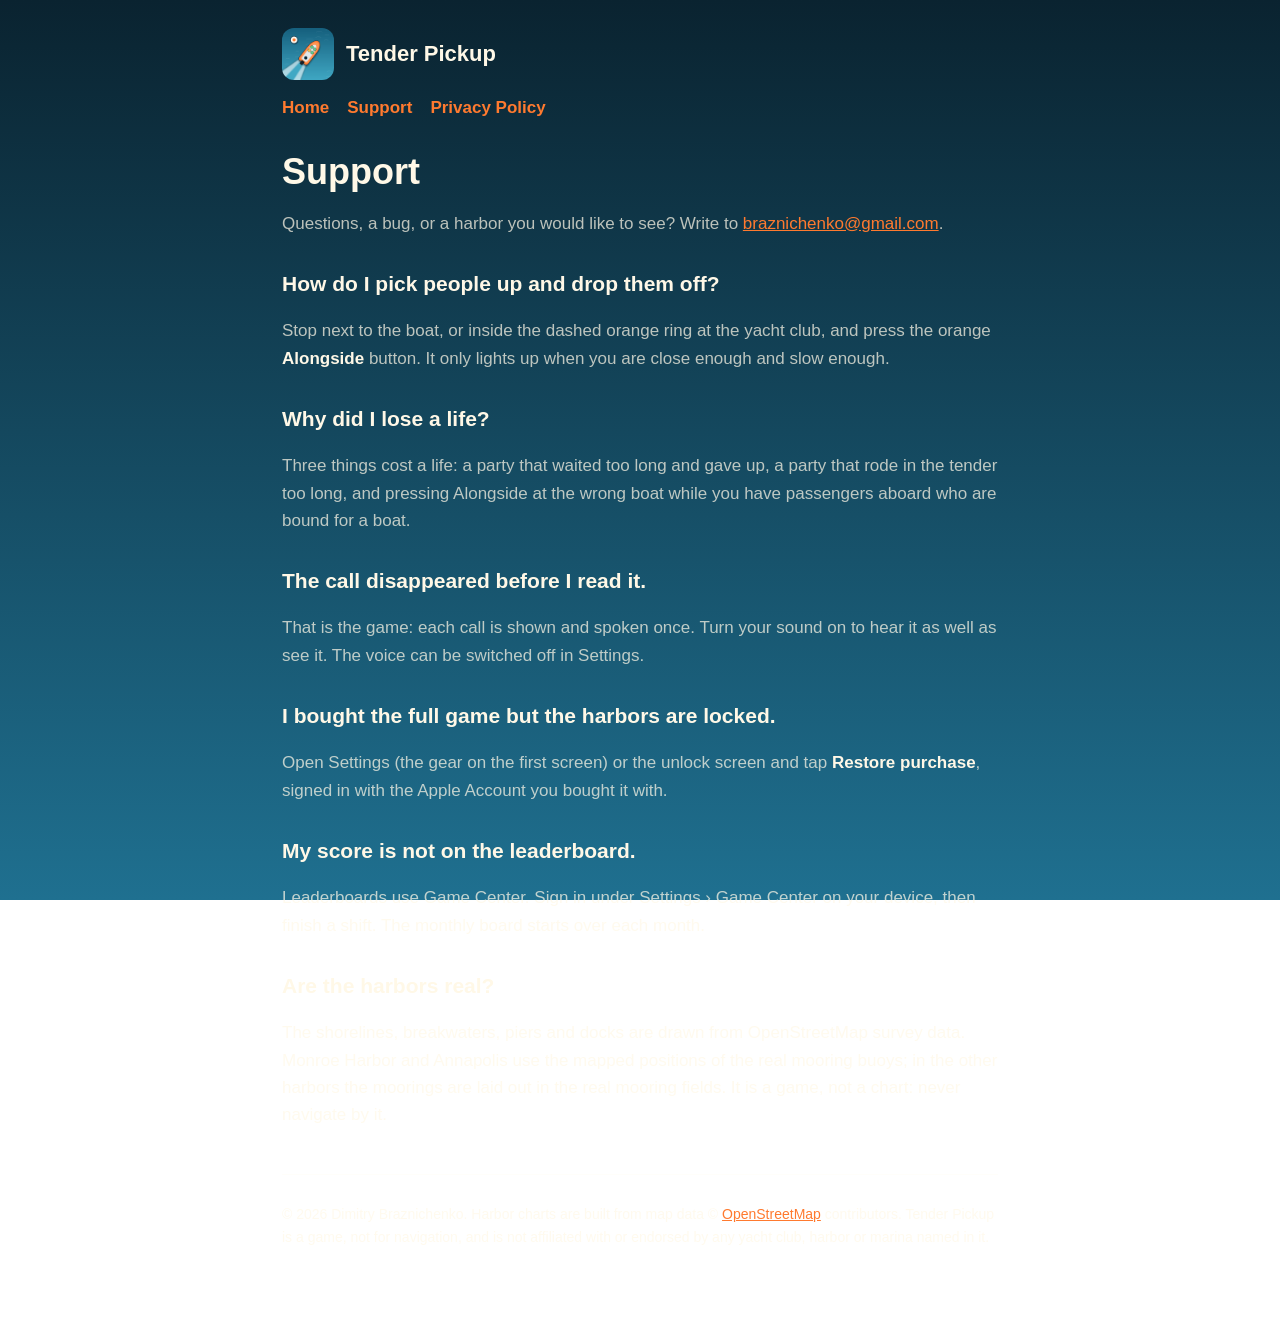
==== support.html @ 7857140d "Support and privacy pages for Tender Pickup Co-Authored-By: Claude Opus 5.5 <noreply@anthropic.com>" ====
<!doctype html>
<html lang="en">
<head>
  <meta charset="utf-8" />
  <meta name="viewport" content="width=device-width, initial-scale=1" />
  <title>Tender Pickup Support</title>
  <link rel="stylesheet" href="styles.css" />
  <link rel="icon" href="icon.png" />
</head>
<body>
  <main>
    <header class="app"><img src="icon.png" alt="" /><a href="index.html">Tender Pickup</a></header>
    <nav><a href="index.html">Home</a><a href="support.html">Support</a><a href="privacy-policy.html">Privacy Policy</a></nav>
    <h1>Support</h1>
    <p>Questions, a bug, or a harbor you would like to see? Write to <a href="mailto:braznichenko@gmail.com?subject=Tender%20Pickup">braznichenko@gmail.com</a>.</p>
    <h2>How do I pick people up and drop them off?</h2>
    <p>Stop next to the boat, or inside the dashed orange ring at the yacht club, and press the orange <strong>Alongside</strong> button. It only lights up when you are close enough and slow enough.</p>
    <h2>Why did I lose a life?</h2>
    <p>Three things cost a life: a party that waited too long and gave up, a party that rode in the tender too long, and pressing Alongside at the wrong boat while you have passengers aboard who are bound for a boat.</p>
    <h2>The call disappeared before I read it.</h2>
    <p>That is the game: each call is shown and spoken once. Turn your sound on to hear it as well as see it. The voice can be switched off in Settings.</p>
    <h2>I bought the full game but the harbors are locked.</h2>
    <p>Open Settings (the gear on the first screen) or the unlock screen and tap <strong>Restore purchase</strong>, signed in with the Apple Account you bought it with.</p>
    <h2>My score is not on the leaderboard.</h2>
    <p>Leaderboards use Game Center. Sign in under Settings &rsaquo; Game Center on your device, then finish a shift. The monthly board starts over each month.</p>
    <h2>Are the harbors real?</h2>
    <p>The shorelines, breakwaters, piers and docks are drawn from OpenStreetMap survey data. Monroe Harbor and Annapolis use the mapped positions of the real mooring buoys; in the other harbors the moorings are laid out in the real mooring fields. It is a game, not a chart: never navigate by it.</p>
    <footer>
      <p>&copy; 2026 Dimitry Braznichenko. Harbor charts are built from map data &copy; <a href="https://www.openstreetmap.org/copyright">OpenStreetMap</a> contributors. Tender Pickup is a game, not for navigation, and is not affiliated with or endorsed by any yacht club, harbor or marina named in it.</p>
    </footer>
  </main>
</body>
</html>
---- styles.css ----
:root { --navy: #0b2a3a; --deep: #0a2330; --water: #1f7090; --ink: #fff8e7; --dim: rgba(255, 248, 231, 0.72); --launch: #ff7a2f; }
* { box-sizing: border-box; }
body { margin: 0; font: 17px/1.6 ui-rounded, "SF Pro Rounded", -apple-system, BlinkMacSystemFont, "Segoe UI", sans-serif; color: var(--ink);
  background: linear-gradient(180deg, var(--deep), var(--water)) fixed; min-height: 100vh; }
main { max-width: 760px; margin: 0 auto; padding: 28px 22px 60px; }
header.app { display: flex; align-items: center; gap: 12px; font-weight: 800; font-size: 22px; }
header.app img { width: 52px; height: 52px; border-radius: 12px; }
a { color: var(--launch); }
header.app a { color: var(--ink); text-decoration: none; }
nav { display: flex; gap: 18px; margin: 14px 0 30px; font-weight: 700; }
nav a { text-decoration: none; }
h1 { font-size: 36px; line-height: 1.15; margin: 0 0 12px; font-weight: 800; }
h2 { font-size: 21px; margin: 30px 0 6px; font-weight: 800; }
p, li { color: var(--dim); }
strong { color: var(--ink); }
.hero { display: grid; grid-template-columns: 1fr 240px; gap: 28px; align-items: center; }
.hero img { width: 100%; border-radius: 28px; border: 3px solid var(--launch); }
footer { margin-top: 46px; font-size: 14px; border-top: 1px solid rgba(255, 248, 231, 0.2); padding-top: 14px; }
@media (max-width: 620px) { .hero { grid-template-columns: 1fr; } .hero img { max-width: 260px; margin: 0 auto; } }
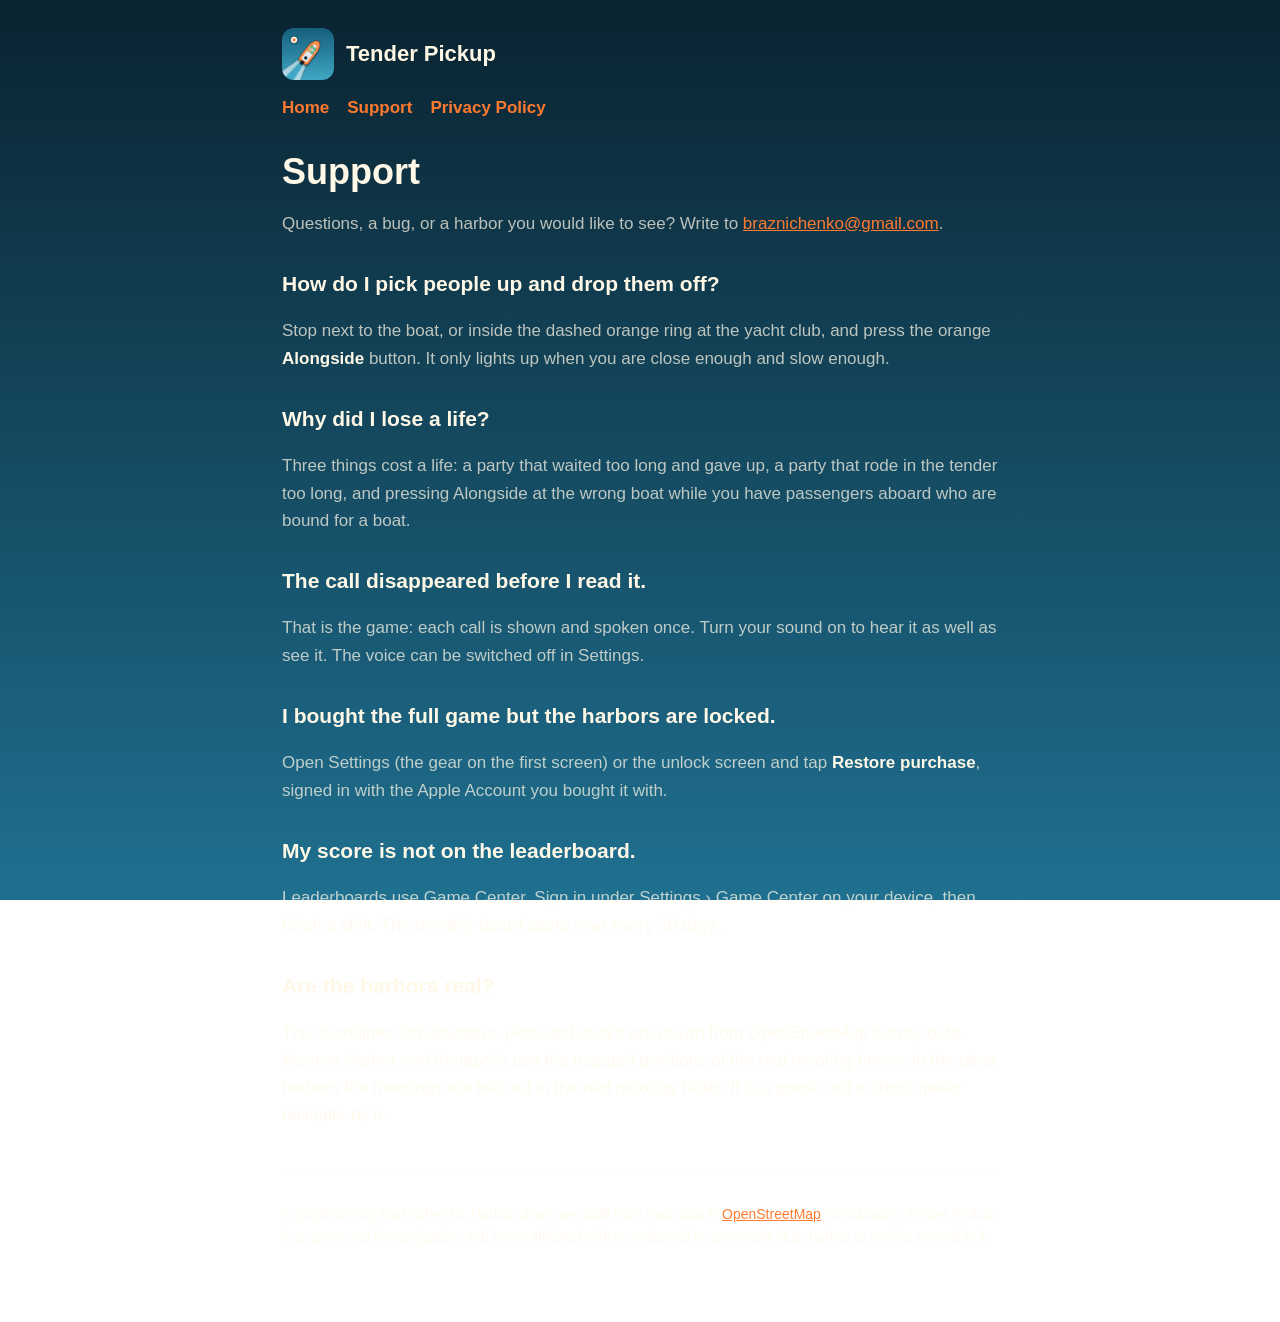
==== commit 97fb7fc6: "Monthly board: 30-day seasons Co-Authored-By: Claude Opus 5.5 <noreply@anthropic.com>" ====
--- a/support.html
+++ b/support.html
@@ -22,7 +22,7 @@
     <h2>I bought the full game but the harbors are locked.</h2>
     <p>Open Settings (the gear on the first screen) or the unlock screen and tap <strong>Restore purchase</strong>, signed in with the Apple Account you bought it with.</p>
     <h2>My score is not on the leaderboard.</h2>
-    <p>Leaderboards use Game Center. Sign in under Settings &rsaquo; Game Center on your device, then finish a shift. The monthly board starts over each month.</p>
+    <p>Leaderboards use Game Center. Sign in under Settings &rsaquo; Game Center on your device, then finish a shift. The monthly board starts over every 30 days.</p>
     <h2>Are the harbors real?</h2>
     <p>The shorelines, breakwaters, piers and docks are drawn from OpenStreetMap survey data. Monroe Harbor and Annapolis use the mapped positions of the real mooring buoys; in the other harbors the moorings are laid out in the real mooring fields. It is a game, not a chart: never navigate by it.</p>
     <footer>
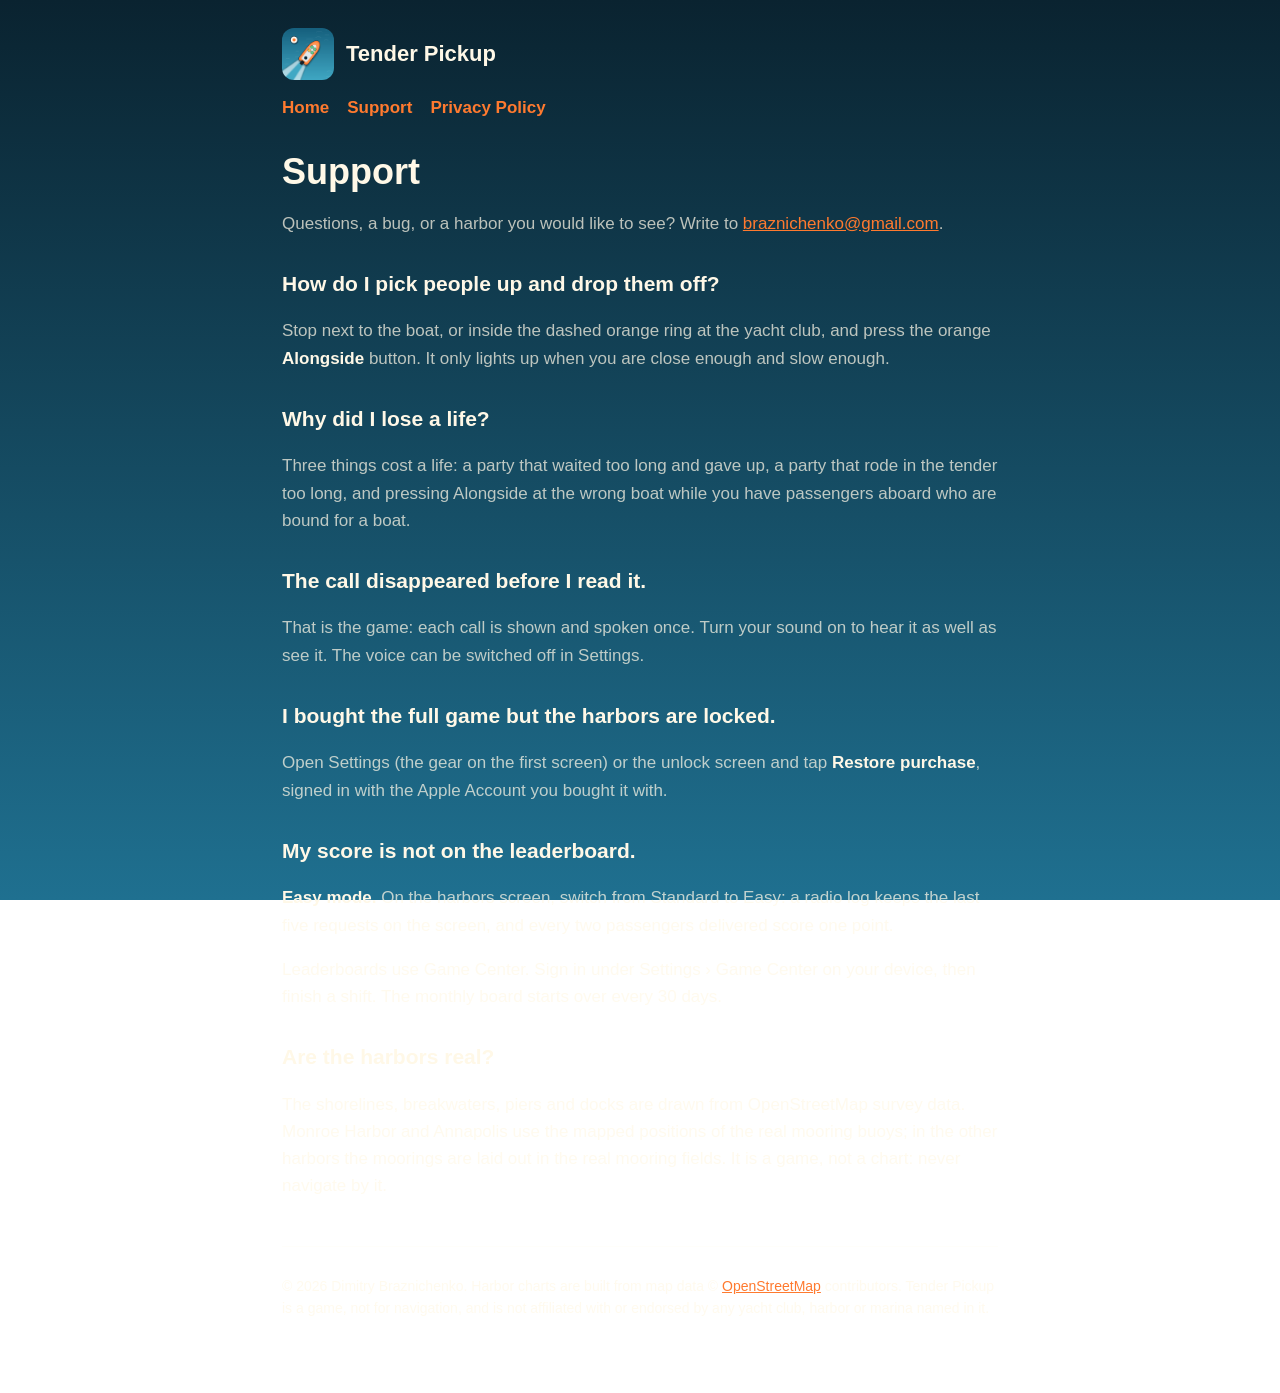
==== commit b5031241: "Support: easy mode Co-Authored-By: Claude Opus 5.5 <noreply@anthropic.com>" ====
--- a/support.html
+++ b/support.html
@@ -22,6 +22,7 @@
     <h2>I bought the full game but the harbors are locked.</h2>
     <p>Open Settings (the gear on the first screen) or the unlock screen and tap <strong>Restore purchase</strong>, signed in with the Apple Account you bought it with.</p>
     <h2>My score is not on the leaderboard.</h2>
+    <p><strong>Easy mode.</strong> On the harbors screen, switch from Standard to Easy: a radio log keeps the last five requests on the screen, and every two passengers delivered score one point.</p>
     <p>Leaderboards use Game Center. Sign in under Settings &rsaquo; Game Center on your device, then finish a shift. The monthly board starts over every 30 days.</p>
     <h2>Are the harbors real?</h2>
     <p>The shorelines, breakwaters, piers and docks are drawn from OpenStreetMap survey data. Monroe Harbor and Annapolis use the mapped positions of the real mooring buoys; in the other harbors the moorings are laid out in the real mooring fields. It is a game, not a chart: never navigate by it.</p>
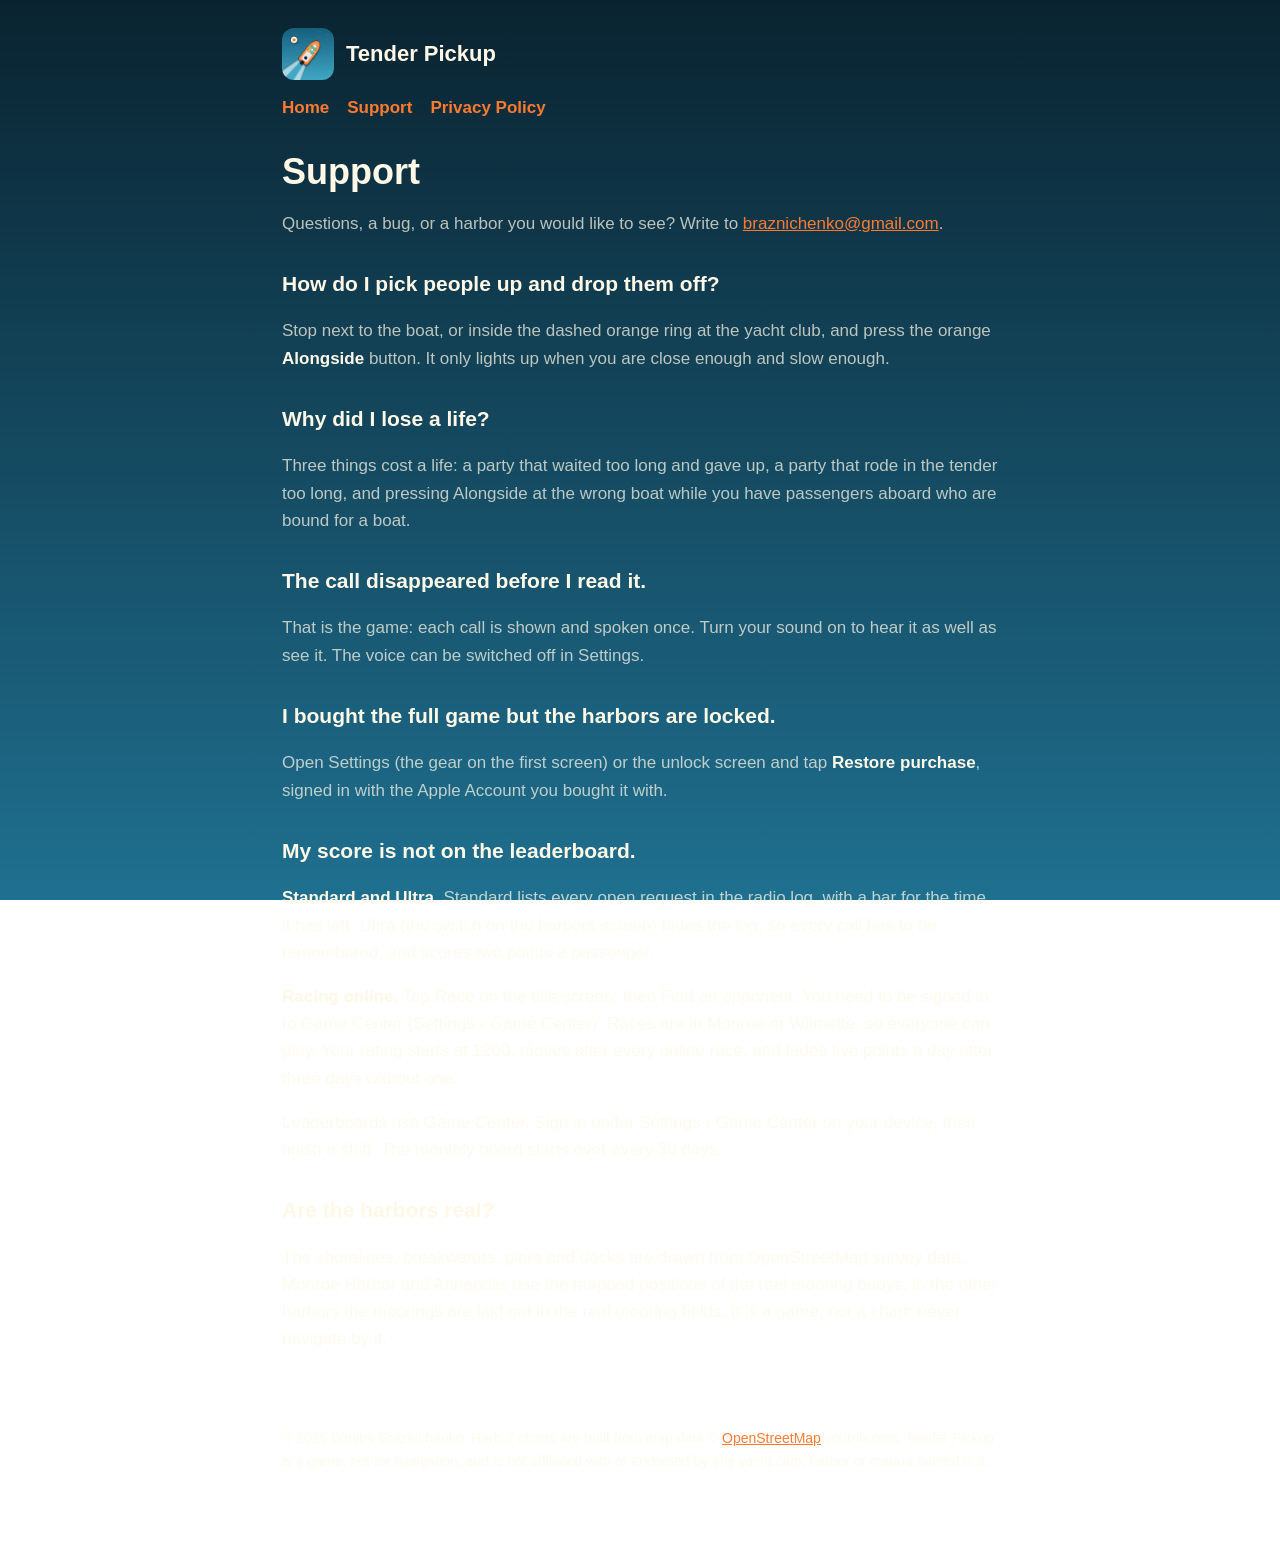
==== commit 2f17c8b1: "Support: Ultra mode and online races Co-Authored-By: Claude Opus 5.5 <noreply@anthropic.com>" ====
--- a/support.html
+++ b/support.html
@@ -22,7 +22,8 @@
     <h2>I bought the full game but the harbors are locked.</h2>
     <p>Open Settings (the gear on the first screen) or the unlock screen and tap <strong>Restore purchase</strong>, signed in with the Apple Account you bought it with.</p>
     <h2>My score is not on the leaderboard.</h2>
-    <p><strong>Easy mode.</strong> On the harbors screen, switch from Standard to Easy: a radio log keeps the last five requests on the screen, and every two passengers delivered score one point.</p>
+    <p><strong>Standard and Ultra.</strong> Standard lists every open request in the radio log, with a bar for the time it has left. Ultra (the switch on the harbors screen) hides the log, so every call has to be remembered, and scores two points a passenger.</p>
+    <p><strong>Racing online.</strong> Tap Race on the title screen, then Find an opponent. You need to be signed in to Game Center (Settings &rsaquo; Game Center). Races are in Monroe or Wilmette, so everyone can play. Your rating starts at 1200, moves after every online race, and fades five points a day after three days without one.</p>
     <p>Leaderboards use Game Center. Sign in under Settings &rsaquo; Game Center on your device, then finish a shift. The monthly board starts over every 30 days.</p>
     <h2>Are the harbors real?</h2>
     <p>The shorelines, breakwaters, piers and docks are drawn from OpenStreetMap survey data. Monroe Harbor and Annapolis use the mapped positions of the real mooring buoys; in the other harbors the moorings are laid out in the real mooring fields. It is a game, not a chart: never navigate by it.</p>
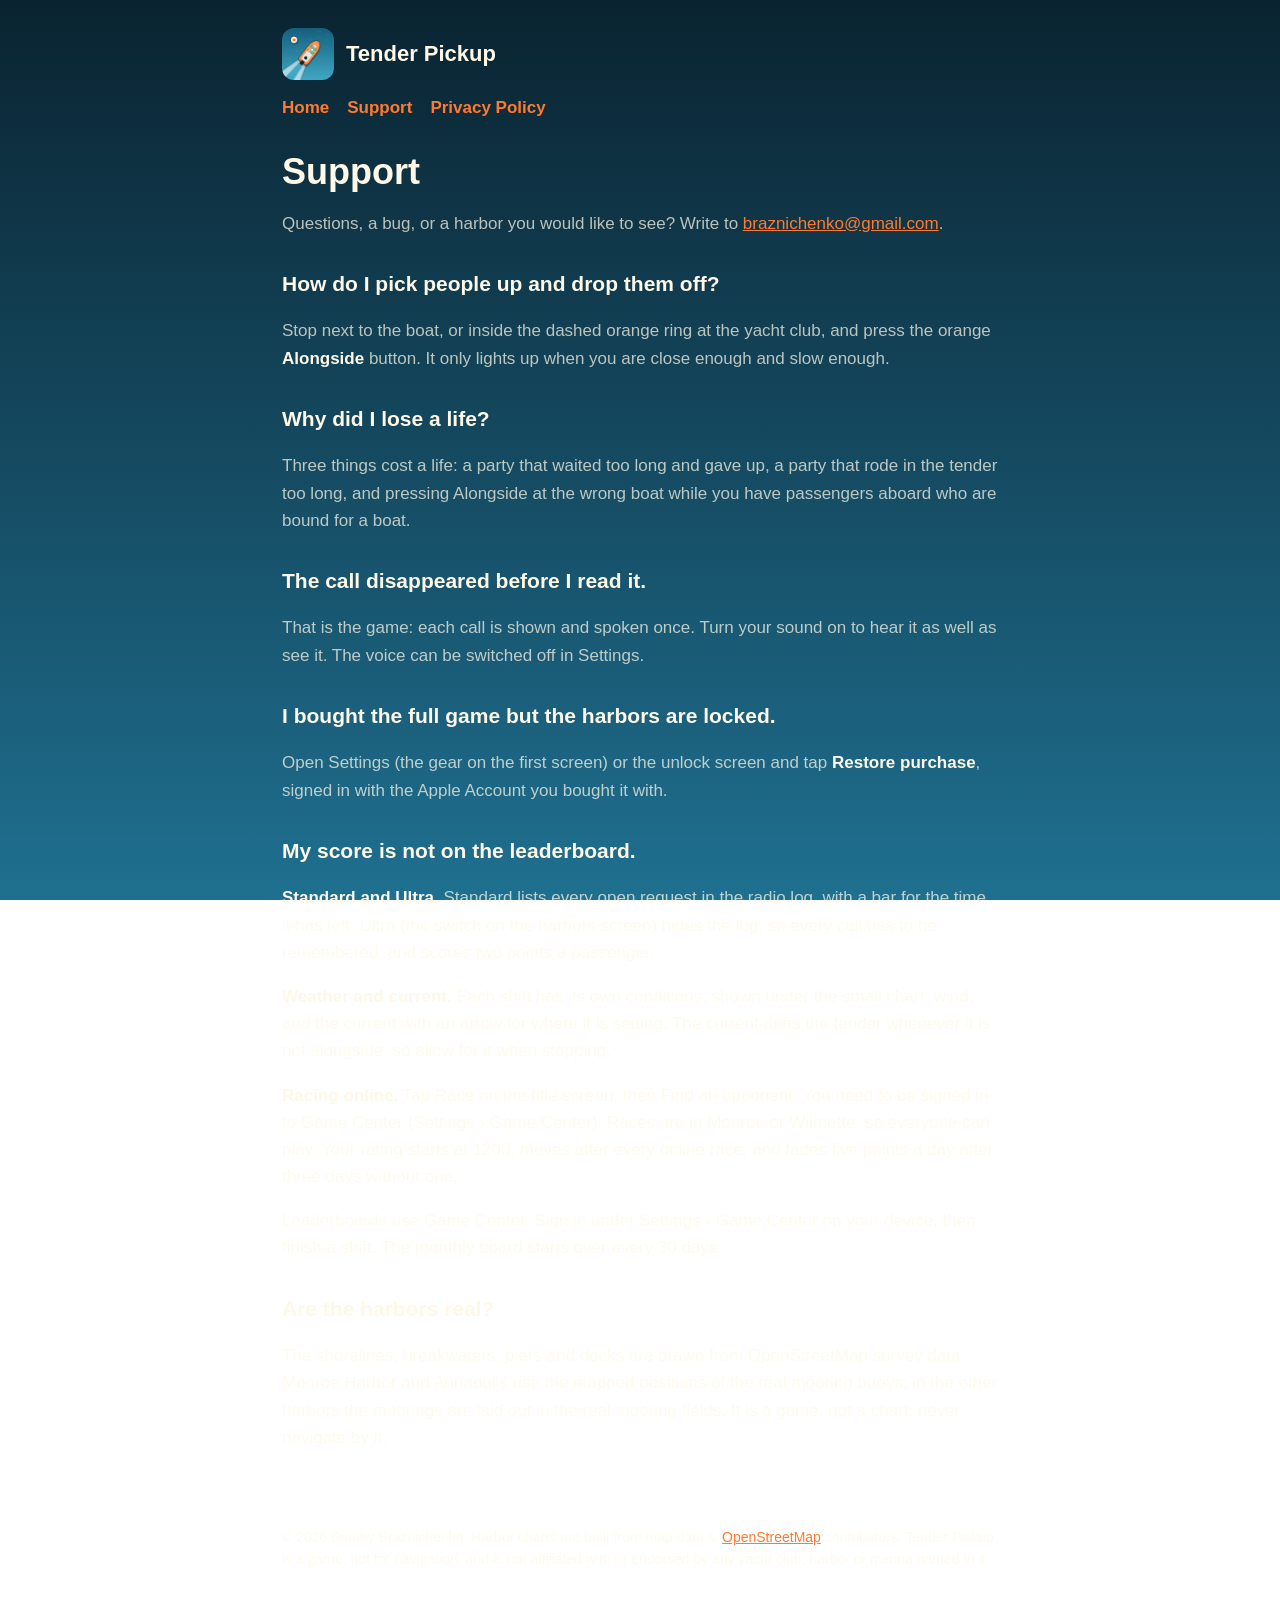
==== commit 6392898c: "Support: weather and current Co-Authored-By: Claude Opus 5.5 <noreply@anthropic.com>" ====
--- a/support.html
+++ b/support.html
@@ -23,6 +23,7 @@
     <p>Open Settings (the gear on the first screen) or the unlock screen and tap <strong>Restore purchase</strong>, signed in with the Apple Account you bought it with.</p>
     <h2>My score is not on the leaderboard.</h2>
     <p><strong>Standard and Ultra.</strong> Standard lists every open request in the radio log, with a bar for the time it has left. Ultra (the switch on the harbors screen) hides the log, so every call has to be remembered, and scores two points a passenger.</p>
+    <p><strong>Weather and current.</strong> Each shift has its own conditions, shown under the small chart: wind, and the current with an arrow for where it is setting. The current drifts the tender whenever it is not alongside, so allow for it when stopping.</p>
     <p><strong>Racing online.</strong> Tap Race on the title screen, then Find an opponent. You need to be signed in to Game Center (Settings &rsaquo; Game Center). Races are in Monroe or Wilmette, so everyone can play. Your rating starts at 1200, moves after every online race, and fades five points a day after three days without one.</p>
     <p>Leaderboards use Game Center. Sign in under Settings &rsaquo; Game Center on your device, then finish a shift. The monthly board starts over every 30 days.</p>
     <h2>Are the harbors real?</h2>
